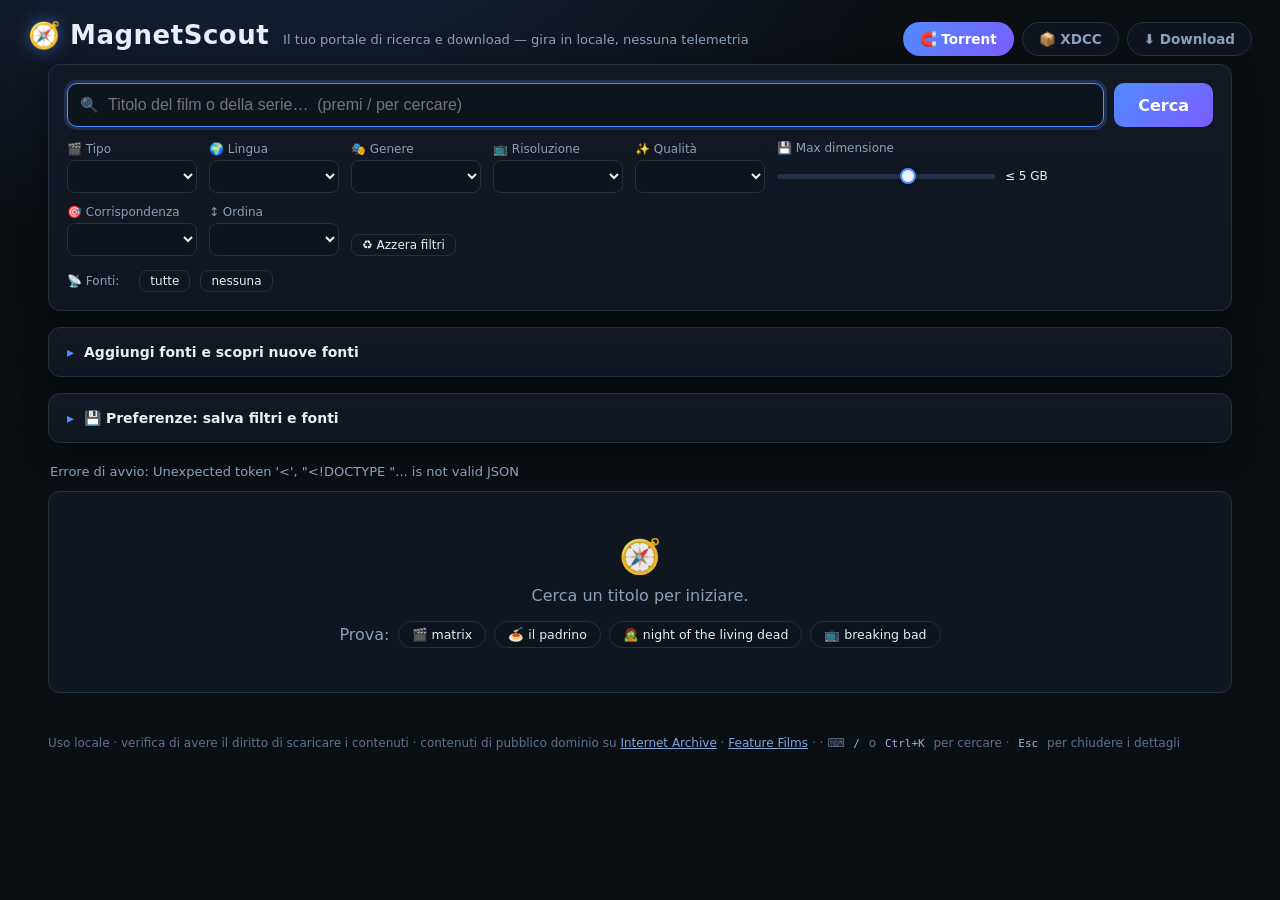
==== static/index.html @ 8e4a78cc "Portale unico: torrent + ricerca e download XDCC - 13 fonti torrent con filtri (lingua, tipo, genere" ====
<!DOCTYPE html>
<html lang="it">
<head>
<meta charset="utf-8">
<meta name="viewport" content="width=device-width, initial-scale=1">
<title>MagnetScout — Portale di ricerca e download (locale)</title>
<link rel="icon" href="data:,">
<link rel="stylesheet" href="/static/style.css">
</head>
<body>
<header class="topbar">
  <div class="brand-row">
    <div class="brand"><span class="logo">🧭</span> MagnetScout</div>
    <div class="tagline">Il tuo portale di ricerca e download — gira in locale, nessuna telemetria</div>
  </div>
  <nav class="tabs" role="tablist" aria-label="Sezioni del portale">
    <button type="button" class="tab" id="tab-torrent" data-view="torrent" role="tab" aria-selected="true">🧲 Torrent</button>
    <button type="button" class="tab" id="tab-xdcc" data-view="xdcc" role="tab" aria-selected="false">📦 XDCC</button>
    <button type="button" class="tab" id="tab-download" data-view="download" role="tab" aria-selected="false">⬇️ Download <span class="badge badge-dl" id="dl-badge" hidden>0</span></button>
  </nav>
</header>
<main>
  <section class="view" id="view-torrent" role="tabpanel" aria-labelledby="tab-torrent">
  <section class="panel search-panel">
    <form id="search-form" autocomplete="off">
      <div class="q-wrap">
        <span class="search-icon" aria-hidden="true">🔍</span>
        <input type="text" id="q" placeholder="Titolo del film o della serie…  (premi / per cercare)" spellcheck="false" autofocus aria-label="Titolo da cercare">
        <button type="button" id="clear-q" class="ghost" hidden title="Svuota il campo di ricerca" aria-label="Svuota il campo di ricerca">✕</button>
      </div>
      <button type="submit" id="go">Cerca</button>
    </form>
    <div class="filters">
      <label>🎬 Tipo <select id="mtype"></select></label>
      <label>🌍 Lingua <select id="lang"></select></label>
      <label>🎭 Genere <select id="genre"></select></label>
      <label>📺 Risoluzione <select id="res"></select></label>
      <label>✨ Qualità <select id="quality"></select></label>
      <label class="size-filter" title="Trascina a sinistra del tutto per nessun limite (♾️)">
        💾 Max dimensione
        <span class="range-wrap">
          <input type="range" id="size" class="size-range" min="0" max="28" step="1" value="17" aria-describedby="size-out">
          <output id="size-out" class="size-out" for="size">≤ 5 GB</output>
        </span>
      </label>
      <label>🎯 Corrispondenza <select id="match"></select></label>
      <label>↕️ Ordina <select id="sort"></select></label>
      <button type="button" id="reset" class="ghost small" title="Azzera tutti i filtri e l'ordinamento">♻️ Azzera filtri</button>
    </div>
    <div class="sources">
      <span class="sources-label">📡 Fonti:</span>
      <div id="sources"></div>
      <button type="button" class="ghost small" id="sources-all">tutte</button>
      <button type="button" class="ghost small" id="sources-none">nessuna</button>
    </div>
  </section>

  <details class="panel tools" id="tools">
    <summary>Aggiungi fonti e scopri nuove fonti</summary>
    <div class="tools-body">
      <section class="tool-block">
        <h3>Scopri una fonte</h3>
        <p class="muted">Inserisci una parola chiave (es. <code>ilcorsaronero</code>) o un dominio: cerco il sito
        su DuckDuckGo e <span title="Reddit spesso blocca le richieste automatiche: in quel caso si usa solo DuckDuckGo">Reddit</span>,
        provo se espone un feed RSS, una pagina con magnet o solo una ricerca, e propongo le fonti utilizzabili.</p>
        <form id="discover-form" autocomplete="off">
          <input type="text" id="discover-q" placeholder="parola chiave o dominio…" spellcheck="false">
          <button type="submit">Analizza</button>
        </form>
        <div id="discover-status" class="muted"></div>
        <div id="discover-results"></div>
      </section>

      <section class="tool-block">
        <h3>Aggiungi una fonte manualmente</h3>
        <form id="custom-form" autocomplete="off">
          <div class="form-grid">
            <label>Nome <input type="text" id="cf-label" placeholder="Es. Il Corsaro Nero"></label>
            <label>Tipo <select id="cf-kind"></select></label>
            <label class="wide"><span class="lbl">URL di ricerca (con <code>{query}</code>)</span>
              <input type="text" id="cf-url" placeholder="https://esempio.org/search?q={query}" spellcheck="false"></label>
            <label class="wide"><span class="lbl">Descrizione (facoltativa)</span>
              <input type="text" id="cf-description" placeholder="a cosa serve / note"></label>
            <label class="wide"><span class="lbl">Impostazioni avanzate — JSON (facoltative)</span>
              <input type="text" id="cf-extra" placeholder='{"results_path":"data.items","fields":{"title":"name"}}' spellcheck="false"></label>
          </div>
          <button type="submit">Aggiungi fonte</button>
          <span class="muted">Le fonti restano salvate in <code>custom_sources.json</code> nel progetto.</span>
        </form>
      </section>

      <section class="tool-block">
        <h3>Fonti personalizzate</h3>
        <div id="custom-list" class="custom-list"></div>
      </section>
    </div>
  </details>

  <details class="panel tools prefs" id="prefs">
    <summary>💾 Preferenze: salva filtri e fonti</summary>
    <div class="prefs-body">
      <p class="muted">Salva la combinazione di filtri e fonti che usi più spesso e richiamala con un clic.
      I profili restano in <code>preferences.json</code> accanto al progetto: nessun invio a servizi esterni.</p>
      <div class="prefs-row">
        <label class="pref-field wide">Profilo salvato
          <select id="pref-list" aria-label="Profili salvati"></select>
        </label>
        <button type="button" id="pref-load" class="ghost small">📤 Carica</button>
        <button type="button" id="pref-delete" class="ghost small">🗑️ Elimina</button>
      </div>
      <div class="prefs-row">
        <label class="pref-field wide">Salva con nome
          <input type="text" id="pref-name" placeholder="es. Film in italiano, Anime sub, Pubblico dominio…" spellcheck="false">
        </label>
        <button type="button" id="pref-save" class="ghost small">💾 Salva</button>
      </div>
      <div class="prefs-row">
        <label class="chk" title="Salva su disco filtri e fonti a ogni modifica e li ripristina su questo e su altri browser">
          <input type="checkbox" id="pref-auto" checked> Ricorda automaticamente filtri e fonti (su disco)
        </label>
        <span class="prefs-spacer"></span>
        <button type="button" id="pref-export" class="ghost small">⬇️ Esporta file</button>
        <button type="button" id="pref-import" class="ghost small">⬆️ Importa file</button>
        <input type="file" id="pref-file" accept="application/json,.json" hidden>
      </div>
      <div id="pref-status" class="muted">—</div>
    </div>
  </details>

  <section class="status">
    <span id="status-text">Pronto.</span>
    <span id="filter-hint" class="hint"></span>
    <div id="source-chips" class="chips"></div>
  </section>

  <section class="toolbar" id="toolbar" hidden>
    <span id="count"></span>
    <button id="copy-all" class="ghost" type="button">📋 Copia tutti i magnet</button>
    <button id="export" class="ghost" type="button">💾 Esporta .txt</button>
  </section>

  <section class="results" id="results">
    <div class="empty">
      <div class="empty-icon">🧭</div>
      <div>Cerca un titolo per iniziare.</div>
      <div class="examples">
        <span class="muted">Prova:</span>
        <button type="button" class="chip-btn" data-example="matrix">🎬 matrix</button>
        <button type="button" class="chip-btn" data-example="il padrino">🍝 il padrino</button>
        <button type="button" class="chip-btn" data-example="night of the living dead">🧟 night of the living dead</button>
        <button type="button" class="chip-btn" data-example="breaking bad">📺 breaking bad</button>
      </div>
    </div>
  </section>
  </section>

  <section class="view" id="view-xdcc" hidden role="tabpanel" aria-labelledby="tab-xdcc">
    <section class="panel search-panel">
      <form id="xdcc-form" autocomplete="off">
        <div class="q-wrap">
          <span class="search-icon" aria-hidden="true">📦</span>
          <input type="text" id="xdcc-q" placeholder="Anime, serie, film o nome del pacchetto…  (es. frieren)" spellcheck="false" aria-label="Cosa cercare tra i pacchetti XDCC">
          <button type="button" id="xdcc-clear" class="ghost" hidden title="Svuota il campo di ricerca" aria-label="Svuota il campo di ricerca">✕</button>
        </div>
        <button type="submit" id="xdcc-go">Cerca</button>
      </form>
      <div class="filters">
        <label>🔢 Episodio <input type="number" id="xdcc-episode" min="1" max="999" placeholder="tutti" inputmode="numeric"></label>
        <label>📡 Fonte <select id="xdcc-source"></select></label>
        <label>↕️ Ordina <select id="xdcc-sort"></select></label>
        <label class="size-filter" title="Nascondi i pacchetti più grandi di questo limite (tutto a sinistra = nessun limite)">
          💾 Max dimensione
          <span class="range-wrap">
            <input type="range" id="xdcc-size" class="size-range" min="0" max="28" step="1" value="28" aria-describedby="xdcc-size-out">
            <output id="xdcc-size-out" class="size-out" for="xdcc-size">nessun limite</output>
          </span>
        </label>
        <button type="button" id="xdcc-reset" class="ghost small" title="Azzera filtri e ordinamento">♻️ Azzera filtri</button>
      </div>
      <p class="hint">I pacchetti XDCC arrivano dai bot IRC (xdcc.eu e NIBL): il download parte in background e lo segui nella sezione <strong>⬇️ Download</strong>.</p>
    </section>

    <section class="status">
      <span id="xdcc-status-text">Cerca un pacchetto XDCC.</span>
      <div id="xdcc-chips" class="chips"></div>
    </section>

    <section class="toolbar" id="xdcc-toolbar" hidden>
      <span id="xdcc-count"></span>
      <button id="xdcc-download-all" class="ghost" type="button">⬇️ Scarica tutti i mostrati</button>
      <button id="xdcc-copy" class="ghost" type="button">📋 Copia i comandi</button>
    </section>

    <section class="results" id="xdcc-results">
      <div class="empty">
        <div class="empty-icon">📦</div>
        <div>Cerca un pacchetto XDCC per iniziare.</div>
        <div class="examples">
          <span class="muted">Prova:</span>
          <button type="button" class="chip-btn" data-xdcc-example="frieren">📦 frieren</button>
          <button type="button" class="chip-btn" data-xdcc-example="one piece">🏴‍☠️ one piece</button>
          <button type="button" class="chip-btn" data-xdcc-example="bocchi">🎸 bocchi</button>
          <button type="button" class="chip-btn" data-xdcc-example="gundam">🤖 gundam</button>
        </div>
      </div>
    </section>
  </section>

  <section class="view" id="view-download" hidden role="tabpanel" aria-labelledby="tab-download">
    <section class="panel dl-panel">
      <div class="dl-settings">
        <label class="dl-dir">📁 Cartella dei download
          <input type="text" id="dl-dir" spellcheck="false" aria-label="Cartella dove salvare i file">
        </label>
        <button type="button" id="dl-dir-save" class="ghost small">Salva</button>
        <button type="button" id="dl-open" class="ghost small">📂 Apri cartella</button>
        <label>🔀 Simultanei <select id="dl-parallel"></select></label>
        <button type="button" id="dl-clear" class="ghost small">🧹 Rimuovi completati</button>
      </div>
      <div id="dl-summary" class="dl-summary muted">Nessun download.</div>
    </section>

    <section class="results" id="dl-list">
      <div class="empty">
        <div class="empty-icon">⬇️</div>
        <div>Nessun download.<br>Avvia un pacchetto dalla sezione <strong>📦 XDCC</strong>.</div>
      </div>
    </section>
  </section>
</main>
<footer>
  <span>Uso locale · verifica di avere il diritto di scaricare i contenuti · contenuti di pubblico dominio su
  <a href="https://archive.org/details/movies" target="_blank" rel="noopener">Internet Archive</a>
  · <a href="https://archive.org/details/feature_films" target="_blank" rel="noopener">Feature Films</a>
  · <span id="dns-info" title="Le richieste usano questo resolver invece del DNS del provider"></span>
  · <span title="Scorciatoie da tastiera">⌨️ <code>/</code> o <code>Ctrl+K</code> per cercare · <code>Esc</code> per chiudere i dettagli</span></span>
</footer>
<div id="toast" class="toast" hidden></div>
<script src="/static/app.js"></script>
<script src="/static/portal.js"></script>
</body>
</html>
---- static/style.css ----
:root {
  --bg: #0b0f14;
  --panel: #121924;
  --panel2: #0f1620;
  --border: #223042;
  --text: #e7eef7;
  --muted: #8ba0b8;
  --accent: #4f8cff;
  --accent2: #7c5cff;
  --good: #2ecc71;
  --mid: #f1c40f;
  --bad: #e74c3c;
  --radius: 12px;
}

* { box-sizing: border-box; }
[hidden] { display: none !important; }

body {
  margin: 0;
  font-family: "Segoe UI", system-ui, -apple-system, sans-serif;
  color: var(--text);
  background: radial-gradient(1200px 600px at 20% -10%, #16233a 0%, var(--bg) 55%) no-repeat, var(--bg);
  min-height: 100vh;
}

.topbar { display: flex; align-items: baseline; gap: 14px; padding: 20px 28px 8px; flex-wrap: wrap; }
.brand { font-size: 26px; font-weight: 700; letter-spacing: .5px; }
.logo { filter: drop-shadow(0 0 8px rgba(79, 140, 255, .55)); }
.tagline { color: var(--muted); font-size: 13px; }

main { max-width: 1240px; margin: 0 auto; padding: 0 28px 40px; }

.panel {
  background: linear-gradient(180deg, var(--panel), var(--panel2));
  border: 1px solid var(--border);
  border-radius: var(--radius);
  padding: 18px;
  box-shadow: 0 10px 30px rgba(0, 0, 0, .45);
}

.search-panel form { display: flex; gap: 10px; }

.q-wrap { position: relative; flex: 1; display: flex; align-items: center; }
.search-icon {
  position: absolute; left: 13px; font-size: 15px; opacity: .55; pointer-events: none;
}
#q {
  flex: 1;
  width: 100%;
  padding: 12px 40px 12px 40px;
  font-size: 16px;
  border-radius: 10px;
  border: 1px solid var(--border);
  background: #0d141d;
  color: var(--text);
  outline: none;
}
#q:focus { border-color: var(--accent); box-shadow: 0 0 0 3px rgba(79, 140, 255, .2); }
#clear-q {
  position: absolute; right: 8px; padding: 4px 8px; border-radius: 7px;
  color: var(--muted); border-color: transparent;
}
#clear-q:hover { color: var(--text); border-color: var(--border); }

button { cursor: pointer; font: inherit; }

#go {
  padding: 0 24px;
  font-size: 16px;
  font-weight: 600;
  border-radius: 10px;
  border: none;
  background: linear-gradient(135deg, var(--accent), var(--accent2));
  color: #fff;
}
#go:disabled { opacity: .6; cursor: wait; }

.filters { display: flex; flex-wrap: wrap; gap: 12px; margin-top: 14px; align-items: flex-end; }
.filters label { display: flex; flex-direction: column; gap: 4px; font-size: 12px; color: var(--muted); }
.filters #reset { align-self: flex-end; }

/* Cursore "Max dimensione" (0 = nessun limite) */
.size-filter { min-width: 320px; }
.range-wrap { display: flex; align-items: center; gap: 10px; min-height: 34px; }
.size-range {
  -webkit-appearance: none; appearance: none;
  flex: 1; min-width: 170px; height: 5px; border-radius: 999px; margin: 8px 0;
  background-image: linear-gradient(90deg, var(--accent), var(--accent2));
  background-repeat: no-repeat;
  background-size: var(--fill, 0%) 100%;
  background-color: #23334a;
  outline: none; cursor: pointer;
}
.size-range::-webkit-slider-thumb {
  -webkit-appearance: none; appearance: none; width: 16px; height: 16px; border-radius: 50%;
  background: #eaf1fb; border: 2px solid var(--accent); box-shadow: 0 1px 6px rgba(0, 0, 0, .6);
}
.size-range::-moz-range-thumb {
  width: 14px; height: 14px; border-radius: 50%;
  background: #eaf1fb; border: 2px solid var(--accent);
}
.size-out { font-size: 12px; color: var(--text); min-width: 92px; font-variant-numeric: tabular-nums; }

select {
  background: #0d141d;
  color: var(--text);
  border: 1px solid var(--border);
  border-radius: 8px;
  padding: 7px 9px;
  font: inherit;
  font-size: 13px;
  min-width: 130px;
}

.sources { margin-top: 14px; display: flex; flex-wrap: wrap; gap: 10px; align-items: center; }
.sources-label { color: var(--muted); font-size: 12px; }
#sources { display: flex; gap: 8px; flex-wrap: wrap; }

.src {
  display: inline-flex; gap: 6px; align-items: center;
  background: #0d141d; border: 1px solid var(--border);
  padding: 5px 12px; border-radius: 999px; font-size: 13px; cursor: pointer;
}
.src input { accent-color: var(--accent); }

.status { display: flex; flex-wrap: wrap; align-items: center; gap: 12px; margin: 16px 2px 8px; color: var(--muted); font-size: 13px; min-height: 24px; }
.chips { display: flex; gap: 8px; flex-wrap: wrap; margin-left: auto; }
.chip { padding: 3px 10px; border-radius: 999px; font-size: 12px; border: 1px solid var(--border); background: #0d141d; }
.chip.ok { border-color: rgba(46, 204, 113, .35); color: #7ee2a8; }
.chip.warn { border-color: rgba(243, 156, 18, .35); color: #ffce7a; }
.chip.err { border-color: rgba(231, 76, 60, .35); color: #ff9a8f; }
.hint { color: #c9a54a; }

.toolbar { display: flex; gap: 10px; align-items: center; margin: 6px 0 10px; color: var(--muted); font-size: 13px; flex-wrap: wrap; }
.ghost {
  background: transparent; border: 1px solid var(--border); color: var(--text);
  padding: 6px 12px; border-radius: 8px; font-size: 13px; text-decoration: none;
}
.ghost:hover { border-color: var(--accent); }
.ghost.small { font-size: 12px; padding: 4px 10px; }

.results {
  overflow: auto; max-height: 74vh;
  background: var(--panel2); border: 1px solid var(--border); border-radius: var(--radius);
}

table.grid { width: 100%; border-collapse: collapse; font-size: 13.5px; min-width: 960px; }
.grid th {
  text-align: left; color: var(--muted); font-weight: 600; font-size: 12px;
  padding: 10px; border-bottom: none; box-shadow: inset 0 -1px 0 var(--border);
  cursor: pointer; user-select: none; white-space: nowrap;
  position: sticky; top: 0; z-index: 3;
  background: linear-gradient(180deg, #121924, #0f1620);
}
.grid th:hover { color: var(--text); }
.grid td { padding: 9px 10px; border-bottom: 1px solid #1a2433; vertical-align: top; }
.grid tr.row { cursor: pointer; }
.grid tr.row:hover td { background: #16202e; }
.grid tr.row td.actions { cursor: default; }

mark { background: rgba(79, 140, 255, .3); color: #fff; border-radius: 3px; padding: 0 2px; }

td.title .t { display: inline-block; max-width: 430px; overflow: hidden; text-overflow: ellipsis; white-space: nowrap; vertical-align: bottom; }
.num { text-align: right; font-variant-numeric: tabular-nums; white-space: nowrap; }
td.actions, th.actions { white-space: nowrap; }

.badge { display: inline-block; padding: 2px 8px; border-radius: 999px; font-size: 11.5px; font-weight: 600; border: 1px solid var(--border); white-space: nowrap; }
.b-src-apibay { color: #ffb3c1; border-color: rgba(255, 179, 193, .3); }
.b-src-yts { color: #9fe3b1; border-color: rgba(159, 227, 177, .3); }
.b-src-archive { color: #ffd79a; border-color: rgba(255, 215, 154, .3); }
.b-it { color: #7ee2a8; border-color: rgba(126, 226, 168, .3); }
.b-multi { color: #f7d76c; border-color: rgba(247, 215, 108, .3); }
.b-en { color: #9fc3ff; border-color: rgba(159, 195, 255, .3); }
.b-lang { color: var(--muted); }
.b-none { color: var(--muted); border-color: transparent; }
.b-r2160 { color: #d8b4fe; border-color: rgba(216, 180, 254, .3); }
.b-r1080 { color: #93c5fd; border-color: rgba(147, 197, 253, .3); }
.b-r720 { color: #6ee7d0; border-color: rgba(110, 231, 208, .3); }
.b-rlow { color: #94a3b8; }
.b-3d { color: #fdba74; border-color: rgba(253, 186, 116, .3); margin-left: 4px; }
.b-q { color: var(--muted); }

.good { color: var(--good); font-weight: 700; }
.mid { color: var(--mid); font-weight: 600; }
.low { color: #e0a24d; }
.dead { color: var(--bad); }

.act {
  display: inline-flex; align-items: center; gap: 4px; margin-right: 4px; padding: 4px 8px;
  border-radius: 8px; border: 1px solid var(--border); background: #0d141d;
  color: var(--text); text-decoration: none; font-size: 13px; cursor: pointer;
}
.act:hover { border-color: var(--accent); background: #16202e; }

tr.detail td { background: #0d141d; border-bottom: 1px solid var(--border); }
.magnet-box .verify { font-size: 12px; color: var(--muted); margin-bottom: 8px; line-height: 1.6; }
.magnet-box .verify strong { color: var(--text); }
.magnet-box code {
  display: block; word-break: break-all; font-size: 12px; color: #b7c7da;
  background: #0a1017; padding: 10px; border-radius: 8px; border: 1px solid var(--border);
}
.magnet-actions { margin-top: 8px; display: flex; gap: 8px; flex-wrap: wrap; }
.muted { color: var(--muted); }

.empty { padding: 44px 20px; text-align: center; color: var(--muted); }
.empty-icon { font-size: 34px; margin-bottom: 10px; opacity: .9; }
.examples { margin-top: 16px; display: flex; flex-wrap: wrap; gap: 8px; justify-content: center; align-items: center; }
.chip-btn {
  background: #0d141d; border: 1px solid var(--border); color: var(--text);
  padding: 5px 13px; border-radius: 999px; font-size: 12.5px;
}
.chip-btn:hover { border-color: var(--accent); background: #16202e; }

#count { font-weight: 600; color: var(--text); }

/* ------------------------------------------- fonti custom e scoperta */
.tools { margin-top: 16px; padding: 0; overflow: hidden; }
.tools > summary {
  cursor: pointer; padding: 16px 18px; font-weight: 600; font-size: 14px;
  list-style: none; display: flex; align-items: center; gap: 10px;
}
.tools > summary::-webkit-details-marker { display: none; }
.tools > summary::before { content: "▸"; color: var(--accent); }
.tools[open] > summary::before { content: "▾"; }
.tools[open] > summary { border-bottom: 1px solid var(--border); }
.tools-body { padding: 16px 18px 20px; display: grid; gap: 20px; }

.tool-block h3 { margin: 0 0 8px; font-size: 14px; }.tool-block p { margin: 0 0 10px; font-size: 13px; line-height: 1.6; }
.tool-block code { background: #0a1017; padding: 1px 5px; border-radius: 5px; font-size: 12px; }

.tool-block form { display: flex; flex-wrap: wrap; align-items: center; gap: 10px; }
.form-grid { display: grid; grid-template-columns: 1fr 1fr; gap: 10px; width: 100%; }
.form-grid label { display: flex; flex-direction: column; gap: 4px; font-size: 12px; color: var(--muted); }
.form-grid label .lbl { display: block; }
.form-grid label.wide { grid-column: 1 / -1; }
.form-grid input, #discover-q {
  background: #0d141d; color: var(--text); border: 1px solid var(--border);
  border-radius: 8px; padding: 9px 11px; font: inherit; font-size: 13px; outline: none;
}
.form-grid input:focus, #discover-q:focus { border-color: var(--accent); }
#discover-form { flex-wrap: nowrap; }
#discover-q { flex: 1; min-width: 220px; }

.tool-block button[type="submit"] {
  border: none; border-radius: 8px; padding: 9px 16px; font-weight: 600; font-size: 13px;
  background: linear-gradient(135deg, var(--accent), var(--accent2)); color: #fff;
}
.tool-block button[type="submit"]:disabled { opacity: .6; cursor: wait; }

.ghost.small { padding: 3px 10px; font-size: 12px; }

.custom-list, #discover-results { display: grid; gap: 10px; margin-top: 12px; width: 100%; }
.custom-item, .proposal {
  border: 1px solid var(--border); border-radius: 10px; padding: 10px 12px;
  background: #0d141d; display: grid; gap: 6px;
}
.proposal { border-color: rgba(79, 140, 255, .35); }
.custom-head { display: flex; align-items: center; gap: 10px; flex-wrap: wrap; }
.custom-head strong { font-size: 13.5px; }
.custom-url {
  display: block; word-break: break-all; font-size: 12px; color: #b7c7da;
  background: #0a1017; padding: 7px 9px; border-radius: 7px; border: 1px solid var(--border);
}

/* --------------------------------------------------------- preferenze */
.prefs-body { padding: 16px 18px 20px; display: grid; gap: 12px; }
.prefs-body p { margin: 0; font-size: 13px; line-height: 1.6; }
.prefs-body code { background: #0a1017; padding: 1px 5px; border-radius: 5px; font-size: 12px; }
.prefs-row { display: flex; flex-wrap: wrap; align-items: flex-end; gap: 10px; }
.pref-field { display: flex; flex-direction: column; gap: 4px; font-size: 12px; color: var(--muted); }
.pref-field.wide { flex: 1; min-width: 240px; }
.prefs-row select, .prefs-row input[type="text"] {
  background: #0d141d; color: var(--text); border: 1px solid var(--border);
  border-radius: 8px; padding: 9px 11px; font: inherit; font-size: 13px; outline: none;
}
.prefs-row select:focus, .prefs-row input[type="text"]:focus { border-color: var(--accent); }
.prefs-row select:disabled { opacity: .6; cursor: not-allowed; }
.prefs-row .chk { display: flex; align-items: center; gap: 8px; font-size: 13px; color: var(--muted); }
.prefs-row .chk input { accent-color: var(--accent); }
.prefs-spacer { flex: 1; }
#pref-status { font-size: 12px; min-height: 16px; }
#pref-status.ok { color: #7ee2a8; }
#pref-status.err { color: #ff9a8f; }

footer { max-width: 1240px; margin: 0 auto; padding: 0 28px 30px; color: #5c718a; font-size: 12px; line-height: 1.7; }
footer a { color: #7ea6d9; }
footer code { background: #0a1017; padding: 1px 5px; border-radius: 4px; font-size: 11px; color: #9db6d4; }

.toast {
  position: fixed; bottom: 24px; left: 50%; transform: translateX(-50%);
  background: #182234; border: 1px solid var(--accent); color: var(--text);
  padding: 10px 18px; border-radius: 10px; font-size: 14px;
  box-shadow: 0 8px 30px rgba(0, 0, 0, .65); z-index: 10;
  max-width: 80vw;
}

@media (max-width: 720px) {
  main { padding: 0 14px 30px; }
  .topbar { padding: 14px 14px 6px; }
  #q { font-size: 15px; }
  .filters label { flex: 1 1 45%; }
  .size-filter { flex: 1 1 100%; }
  select { width: 100%; }
}

/* ==================================================== portale: sezioni */
.brand-row { display: flex; align-items: baseline; gap: 14px; flex-wrap: wrap; }
.tabs { display: flex; gap: 8px; margin-left: auto; flex-wrap: wrap; }
.tab {
  background: #0d141d; border: 1px solid var(--border); color: var(--muted);
  padding: 8px 16px; border-radius: 999px; font-size: 13.5px; font-weight: 600;
  display: inline-flex; align-items: center; gap: 7px;
}
.tab:hover { color: var(--text); border-color: var(--accent); }
.tab[aria-selected="true"] {
  color: #fff; border-color: transparent;
  background: linear-gradient(135deg, var(--accent), var(--accent2));
}
.tab .badge { background: rgba(0, 0, 0, .35); border-color: transparent; color: #fff; }
.view { display: block; }

/* ---------------------------------------------------------- ricerca XDCC */
#xdcc-q {
  flex: 1; width: 100%; padding: 12px 40px; font-size: 16px; border-radius: 10px;
  border: 1px solid var(--border); background: #0d141d; color: var(--text); outline: none;
}
#xdcc-q:focus { border-color: var(--accent); box-shadow: 0 0 0 3px rgba(79, 140, 255, .2); }
#xdcc-clear { position: absolute; right: 8px; padding: 4px 8px; border-radius: 7px; color: var(--muted); border-color: transparent; }
#xdcc-clear:hover { color: var(--text); border-color: var(--border); }
#xdcc-go {
  padding: 0 24px; font-size: 16px; font-weight: 600; border-radius: 10px; border: none;
  background: linear-gradient(135deg, var(--accent), var(--accent2)); color: #fff;
}
#xdcc-go:disabled { opacity: .6; cursor: wait; }
#xdcc-episode {
  background: #0d141d; color: var(--text); border: 1px solid var(--border);
  border-radius: 8px; padding: 7px 9px; font: inherit; font-size: 13px; width: 110px;
}
.search-panel .hint { margin: 12px 2px 0; font-size: 12.5px; }

.xdcc-grid { min-width: 820px; }

td.xname { min-width: 260px; }
td.xname .t { display: inline-block; max-width: 480px; overflow: hidden; text-overflow: ellipsis; white-space: nowrap; vertical-align: bottom; }
.xmeta { color: var(--muted); font-size: 12px; margin-top: 4px; }
.xmeta code { background: #0a1017; padding: 1px 5px; border-radius: 5px; font-size: 11.5px; color: #b7c7da; }
.badge.xsrc-xdcc-eu { color: #ffd79a; border-color: rgba(255, 215, 154, .3); }
.badge.xsrc-nibl { color: #9fc3ff; border-color: rgba(159, 195, 255, .3); }
.xbot { color: #c9d7ea; }

/* ------------------------------------------------------------ download */
.dl-panel { margin-bottom: 14px; }
.dl-settings { display: flex; flex-wrap: wrap; gap: 12px; align-items: flex-end; }
.dl-settings label { display: flex; flex-direction: column; gap: 4px; font-size: 12px; color: var(--muted); }
.dl-settings .dl-dir { flex: 1; min-width: 280px; }
#dl-dir {
  width: 100%; background: #0d141d; color: var(--text); border: 1px solid var(--border);
  border-radius: 8px; padding: 9px 11px; font: inherit; font-size: 13px; outline: none;
}
#dl-dir:focus { border-color: var(--accent); }
.dl-summary { margin-top: 12px; font-size: 13px; color: var(--muted); display: flex; gap: 16px; flex-wrap: wrap; }
.dl-summary b { color: var(--text); font-variant-numeric: tabular-nums; }

.dl-list { display: grid; gap: 10px; padding: 12px; }
.results > .empty:only-child { min-height: 200px; }
.dl-item {
  border: 1px solid var(--border); border-radius: 10px; background: #0d141d;
  padding: 12px 14px; display: grid; gap: 9px;
}
.dl-item.done { border-color: rgba(46, 204, 113, .28); }
.dl-item.error { border-color: rgba(231, 76, 60, .28); }
.dl-top { display: flex; align-items: center; gap: 10px; flex-wrap: wrap; }
.dl-name { font-weight: 600; font-size: 13.5px; flex: 1; min-width: 220px; overflow: hidden; text-overflow: ellipsis; white-space: nowrap; }
.dl-state { font-size: 11.5px; font-weight: 600; padding: 2px 9px; border-radius: 999px; border: 1px solid var(--border); white-space: nowrap; }
.st-downloading { color: #7ee2a8; border-color: rgba(126, 226, 168, .35); }
.st-done { color: #7ee2a8; border-color: rgba(46, 204, 113, .35); }
.st-error { color: #ff9a8f; border-color: rgba(231, 76, 60, .35); }
.st-queued, .st-connecting, .st-requesting, .st-waiting { color: #ffce7a; border-color: rgba(243, 156, 18, .35); }
.st-paused, .st-cancelled { color: var(--muted); }
.dl-bar { height: 8px; border-radius: 999px; background: #23334a; overflow: hidden; }
.dl-bar span { display: block; height: 100%; border-radius: 999px; background: linear-gradient(90deg, var(--accent), var(--accent2)); transition: width .3s ease; }
.dl-bar.indeterminate span { width: 35% !important; animation: dl-slide 1.2s infinite ease-in-out; }
@keyframes dl-slide { 0% { margin-left: -35%; } 100% { margin-left: 100%; } }
.dl-info { display: flex; gap: 16px; flex-wrap: wrap; font-size: 12px; color: var(--muted); }
.dl-info b { color: var(--text); font-weight: 600; font-variant-numeric: tabular-nums; }
.dl-actions { display: flex; gap: 8px; flex-wrap: wrap; }
.dl-note { font-size: 12px; color: var(--muted); overflow: hidden; text-overflow: ellipsis; white-space: nowrap; }
.dl-note.err { color: #ff9a8f; }

@media (max-width: 720px) {
  .tabs { margin-left: 0; width: 100%; }
  .dl-settings .dl-dir { min-width: 100%; }
  #xdcc-episode { width: 100%; }
  td.xname .t { max-width: 240px; }
}
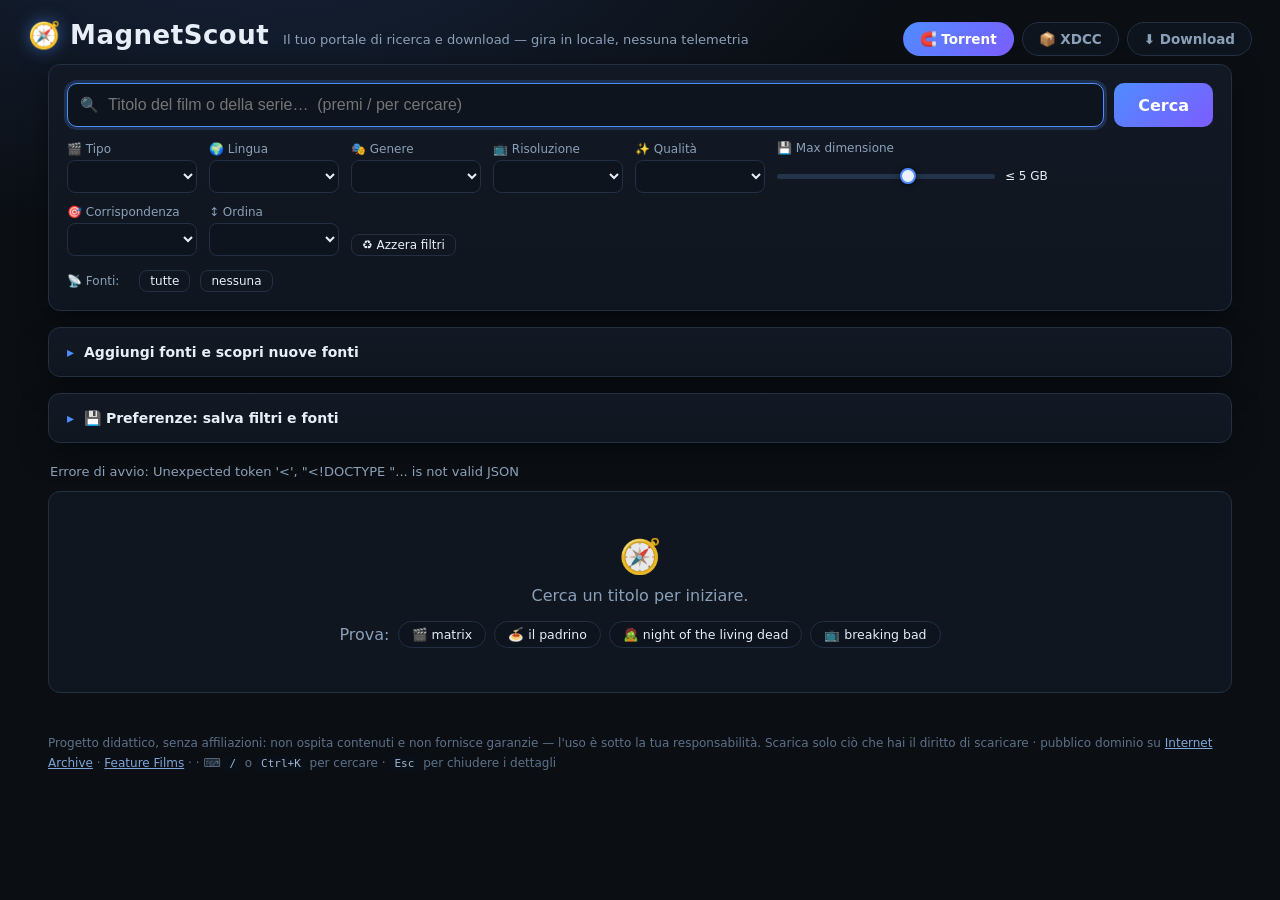
==== commit bb0ecf20: "Aggiunge disclaimer legale e vetrina per GitHub Pages - DISCLAIMER.md: scopo didattico, nessuna affi" ====
--- a/static/index.html
+++ b/static/index.html
@@ -229,7 +229,8 @@
   </section>
 </main>
 <footer>
-  <span>Uso locale · verifica di avere il diritto di scaricare i contenuti · contenuti di pubblico dominio su
+  <span>Progetto didattico, senza affiliazioni: non ospita contenuti e non fornisce garanzie — l'uso è sotto la tua responsabilità.</span>
+  <span>Scarica solo ciò che hai il diritto di scaricare · pubblico dominio su
   <a href="https://archive.org/details/movies" target="_blank" rel="noopener">Internet Archive</a>
   · <a href="https://archive.org/details/feature_films" target="_blank" rel="noopener">Feature Films</a>
   · <span id="dns-info" title="Le richieste usano questo resolver invece del DNS del provider"></span>
